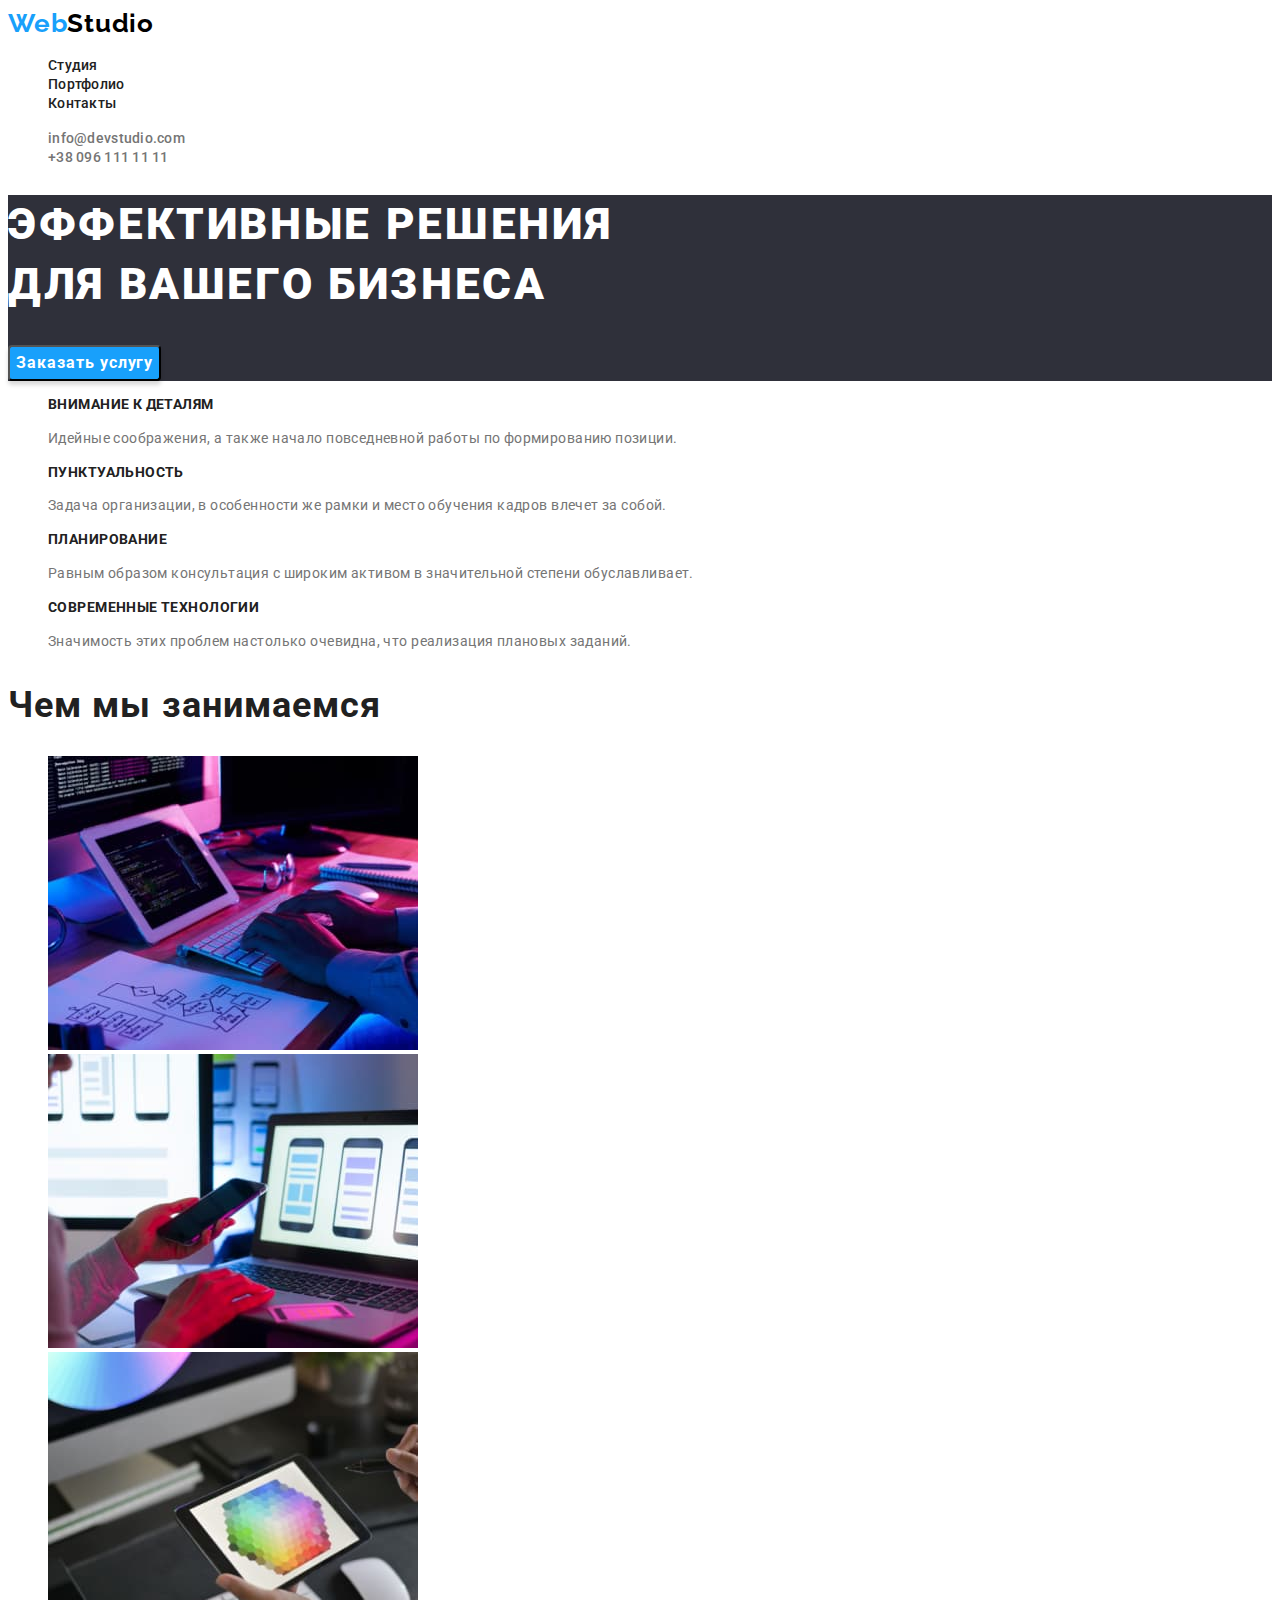
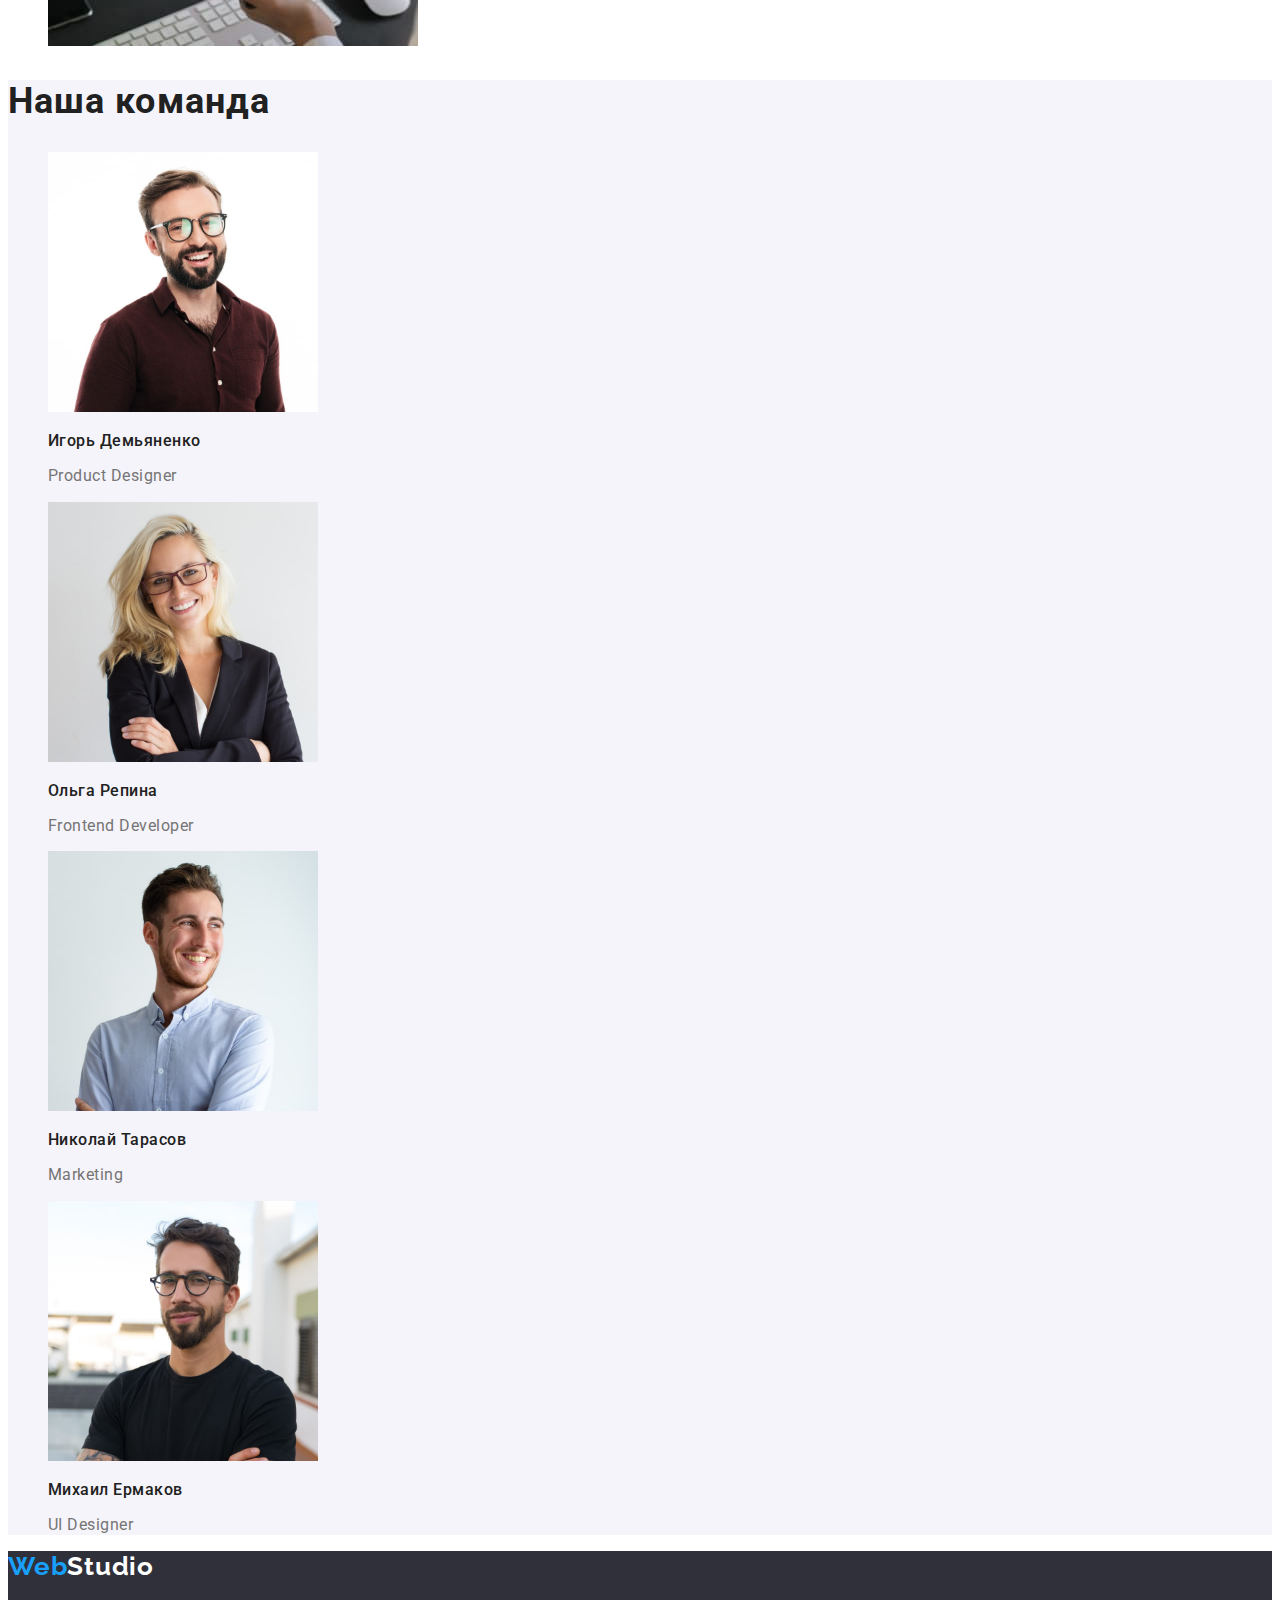
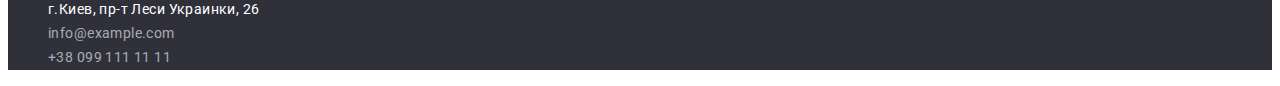
==== index.html @ 174af4e3 "Initial commit" ====
<!DOCTYPE html>
<html lang="ru">

<head>
  <meta charset="UTF-8">
  <meta http-equiv="X-UA-Compatible" content="IE=edge">
  <meta name="viewport" content="width=device-width, initial-scale=1.0">
  <title>WebStudio</title>
  <link href="https://fonts.googleapis.com/css2?family=Raleway:wght@700&family=Roboto:wght@400;500;700;900&display=swap" rel="stylesheet"> 
  <link rel="stylesheet" href="./css/styles.css">
</head>

<body>
                                <!--секция шапка-->
<header class="site-header">
  <a href="./index.html" class="site-logo"><span class="logo">Web</span>Studio</a>
  
  <nav class="site-nav">
  <ul class="site-lst list">
  <li class="site-item"><a href="./index.html" class="site-link link">Студия</a></li>
  <li class="site-item"><a href="./portfolio.html" class="site-link link">Портфолио</a></li>
  <li class="site-item"><a href="./contacts.html" class="site-link link">Контакты</a></li>
  </ul>
  </nav>

  <ul class="contact list">
  <li><a href="mailto:info@devstudio.com" class="contact-link link">info@devstudio.com</a></li>
  <li><a href="tel:+380961111111" class="contact-link link">+38 096 111 11 11</a></li>
  </ul>
</header>
                             <!--секция уникальный контент-->
  <main>
                                    <!--секция герой-->
<section class="hero">
  <h1 class="hero-title">ЭФФЕКТИВНЫЕ РЕШЕНИЯ<br />ДЛЯ ВАШЕГО БИЗНЕСА</h1>
  <button type="button" class="hero-button">Заказать услугу</button>
</section>
                              <!--секция вид выполняемых работ-->
<section class="advantages">
  <h2 class="visually-hidden">Преимущества</h2>
  <ul class="advant-list list">

  <li class="advant-descr">
  <h3 class="advant-title">ВНИМАНИЕ К ДЕТАЛЯМ</h3>
  <p class="describes">Идейные соображения, а также начало повседневной работы по формированию позиции.</p>
  </li>

  <li class="advant-descr">
  <h3 class="advant-title">ПУНКТУАЛЬНОСТЬ</h3>
  <p class="describes">Задача организации, в особенности же рамки и место обучения кадров влечет за собой.</p>
  </li>

  <li class="advant-descr">
  <h3 class="advant-title">ПЛАНИРОВАНИЕ</h3>
  <p class="describes">Равным образом консультация с широким активом в значительной степени обуславливает.</p>
  </li>

  <li class="advant-descr">
  <h3 class="advant-title">СОВРЕМЕННЫЕ ТЕХНОЛОГИИ</h3>
  <p class="describes">Значимость этих проблем настолько очевидна, что реализация плановых заданий.</p>
  </li>
  </ul>
</section>

                                       <!--секция услуги-->
<section class="service">
  <h2 class="serv-title">Чем мы занимаемся</h2>
  <ul class="serv-type list">
  <li class="serv-type">
  <img src="./images/img.jpg" alt="создание архитектури сайта" width="370" height="294" />
  </li>
  
  <li class="serv-type">
  <img src="./images/img01.jpg" alt="разработка макета" width="370" height="294" />
  </li>

  <li class="serv-type">
  <img src="./images/img02.jpg" alt="колористика сайта" width="370" height="294" />
  </li>
  </ul>
</section>
                                       <!--секция команда-->
<section class="team">
  <h2 class="team-title">Наша команда</h2>

  <ul class="team-lst list">
  <li class="team-name">
  <img src="./images/img03.jpg" alt="продукт дизайнер" width="270" height="260" />
  <h3 class="team-lead">Игорь Демьяненко</h3>
  <p lang="en" class="team-text">Product Designer</p>
  </li>

  <li class="team-name">
  <img src="./images/img04.jpg" alt="фронтенд разработчик" width="270" height="260" />
  <h3 class="team-lead">Ольга Репина</h3>
  <p lang="en" class="team-text">Frontend Developer</p>
  </li>

  <li class="team-name">
  <img src="./images/img05.jpg" alt="маркетолог" width="270" height="260" />
  <h3 class="team-lead">Николай Тарасов</h3>
  <p lang="en" class="team-text">Marketing</p>
  </li>

  <li class="team-name">
  <img src="./images/img06.jpg" alt="дизайнер интерфейса" width="270" height="260" />
  <h3 class="team-lead">Михаил Ермаков</h3>
  <p lang="en" class="team-text">UI Designer</p>
  </li>
  </ul>
</section>
</main>
                                       <!--подвал-->
<footer class="contact-footer">
  <a href="./index.html" class="site-logo-foot"><span class="logo">Web</span>Studio</a>        
  
  <address>
  <ul class="contact-address list">
  <li><a href="https://goo.gl/maps/BRQFwG285EErHH2p7" class="contact-address-map link">г.Киев, пр-т Леси Украинки, 26</a></li>
  <li><a href="mailto:info@devstudio.com" class="contact-address-mail link">info@example.com</a></li>
  <li><a href="tel:+380961111111" class="contact-address-tel link">+38 099 111 11 11</a></li>   
  </ul> 
  </address>
</footer>
</body>

</html>
---- css/styles.css ----
:root {
    --primary-text-color: #757575;
    --title-text-color: #212121;
    --accent-color: #18a0fb;
    --accent-second-color: #ffffff;

}

body {
  font-family: 'Roboto', 'Raleway', sans-serif;
  color: #757575;
}

.list {
  list-style: none; 
}

.link {
  text-decoration: none;
}

.visually-hidden {
  position: absolute;
  white-space: nowrap;
  width: 1px;
  height: 1px;
  overflow: hidden;
  border: 0;
  padding: 0;
  clip: rect(0 0 0 0);
  clip-path: inset(50%);
  margin: -1px;
  }

/*----------------------------------------HEADER-------------------------------------------*/

.site-header {
  background-color: #FFFFFF;
}

.site-logo {
  font-family: 'Raleway',sans-serif;
  font-weight: 700;
  font-size: 26px;
  line-height: 1.19;
  letter-spacing: 0.03em;
  color:#000000;
  text-decoration: none;
}

.logo {
  color:var(--accent-color);
}

.site-link {
  font-weight: 500;
  font-size: 14px;
  line-height: 1.14;
  letter-spacing: 0.02em;
  color: var(--title-text-color);
}

.site-link:hover,
.site-link:focus {
  color: var(--accent-color);
}

.contact-link:hover,
.contact-link:focus {
  color: var(--accent-color);
}

.contact-link {
  font-weight: 500;
  font-size: 14px;
  line-height: 1.14;
  letter-spacing: 0.02em;  
  color: var(--primary-text-color);    
}

/*-----------------------------------------HERO---------------------------------------------*/

.hero {
  background-color:#2F303A;
}

.hero-title {
  font-weight: 900;
  font-size: 44px;
  line-height: 1.36;    
  letter-spacing: 0.06em;
  text-transform: uppercase;
  color: var(--accent-second-color);
}

.hero-button {
  font-family: inherit;
  font-weight: 700;
  font-size: 16px;
  line-height: 1.88;
  text-align: center;
  letter-spacing: 0.06em;
  color: var(--accent-second-color);
  background: var(--accent-color);
  box-shadow: 0px 4px 4px rgba(0, 0, 0, 0.15);
  border-radius: 4px;
  cursor: pointer;  
}


.hero-button:hover,
.hero-button:focus {
  background-color: #188CE8;
}

/*-------------------------------------ADVANTAGES------------------------------------------*/

.advant-title {
  font-weight: 700;
  font-size: 14px;
  line-height: 1.14;
  letter-spacing: 0.03em;
  text-transform: uppercase;
  color: var(--title-text-color);
}

.describes {
  font-size: 14px;
  line-height: 1.71;
  letter-spacing: 0.03em;
}

/*--------------------------------------SERVICE------------------------------------------*/

.serv-title {
  font-weight: 700;
  font-size: 36px;
  line-height: 1.17;
  letter-spacing: 0.03em;
  color: var(--title-text-color);    
}

/*------------------------------------------TEAM---------------------------------------*/

.team {
  background-color: #F5F4FA;
}

.team-title {
  font-weight: 700;
  font-size: 36px;
  line-height: 1.17;
  letter-spacing: 0.03em;
  color: var(--title-text-color);
}

.team-lead {
  font-weight: 500;
  font-size: 16px;
  line-height: 1.18;
  letter-spacing: 0.03em;
  color: var(--title-text-color);
}

.team-text {
  font-size: 16px;
  line-height: 1.18;
  letter-spacing: 0.03em;
  color: var(--primary-text-color);
}

/*--------------------------------------CONTACT-FOOTER--------------------------------------*/

.contact-footer {
  background-color:#2F303A;
}

.site-logo-foot {
  font-family: 'Raleway',sans-serif;
  font-weight: 700;
  font-size: 26px;
  line-height: 1.19;
  letter-spacing: 0.03em;
  color: var(--accent-second-color);
  text-decoration: none;
}




.contact-address-map {
  font-style: normal;
  font-size: 14px;
  line-height: 1.71;
  letter-spacing: 0.03em;
  color: #FFFFFF;
}

.contact-address-map:hover,
.contact-address-map:focus,
.contact-address-mail:hover,
.contact-address-mail:focus,
.contact-address-tel:hover,
.contact-address-tel:focus {
  color: var(--accent-second-color);
}


.contact-address-mail,
.contact-address-tel {
  font-style: normal;
  font-size: 14px;
  line-height: 1.71;
  letter-spacing: 0.03em;
  color: rgba(255, 255, 255, 0.6);
}

/*-----------------------PORTFOLIO--------------------------*/


.filter {
  font-family: 'Roboto';
  font-weight: 500;
  font-size: 16px;
  line-height: 1.62;
  text-align: center;
  letter-spacing: 0.03em;
  color: var(--title-text-color);
  text-shadow: 0px 4px 4px rgba(0, 0, 0, 0.25);
  cursor: pointer;
  
}

.filter:hover,
.filter:focus {
color:#ffffff;
background: var(--accent-color);
}

/*-----------------GALLERY-------------*/

.gallery-title {
  font-weight: 700;
  font-size: 18px;
  line-height: 2;
  letter-spacing: 0.06em;
  color: var(--title-text-color);  
}

.gallery-text {
  font-size: 16px;
  line-height: 1.88;
  letter-spacing: 0.03em;
}
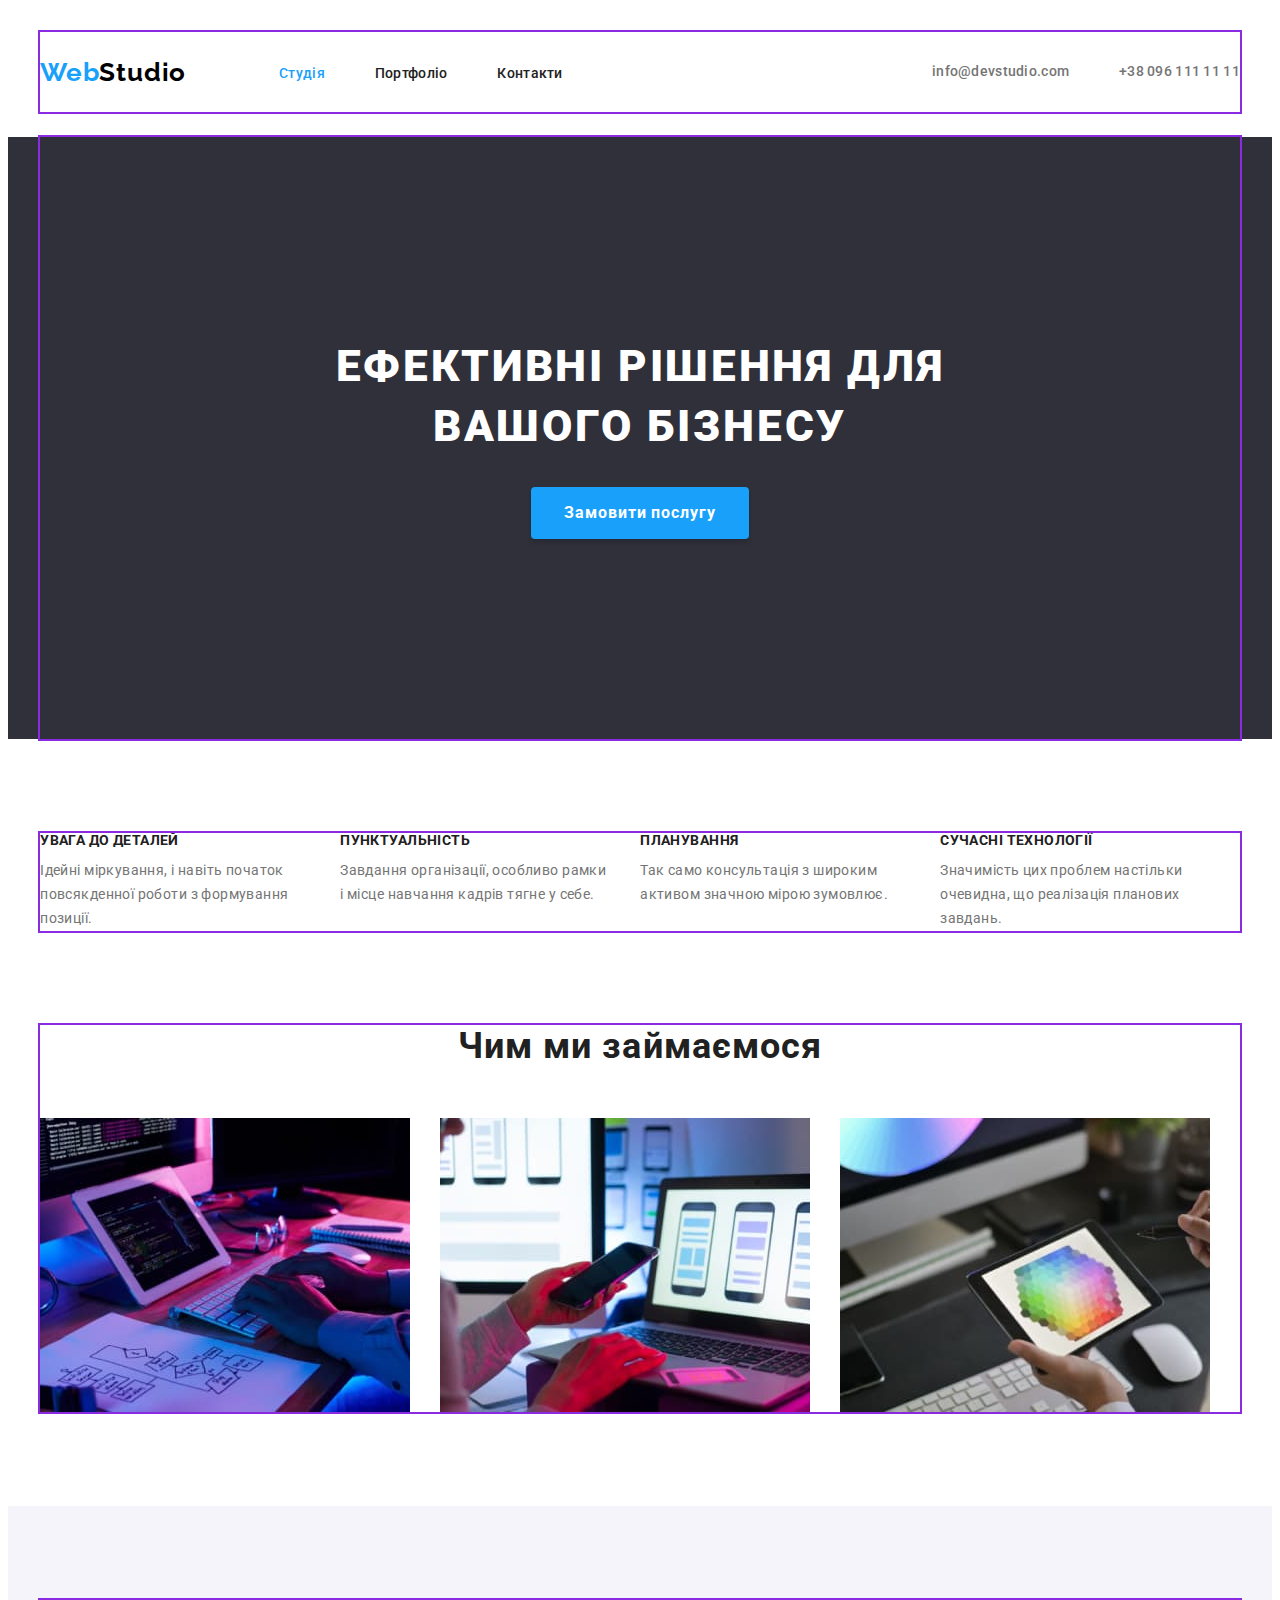
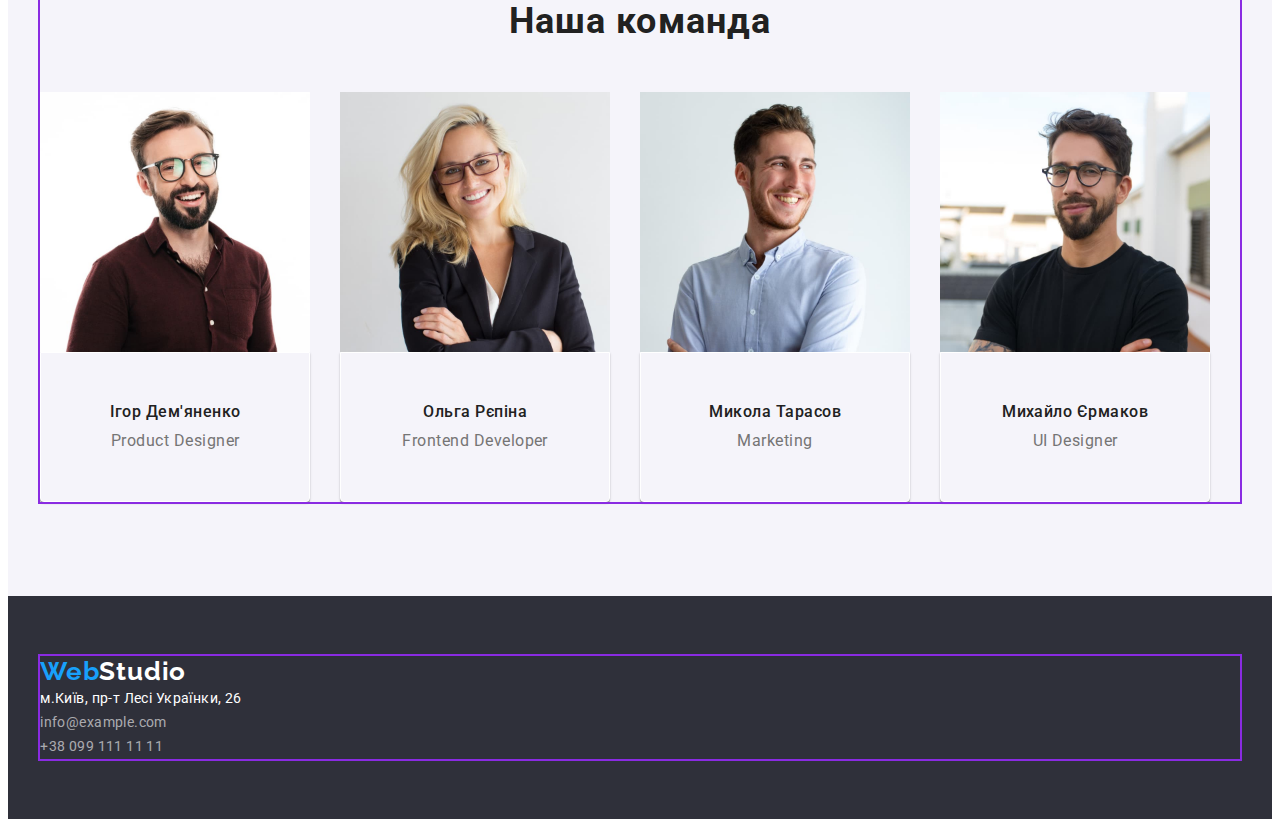
==== commit cf455421: "styles for main page" ====
--- a/index.html
+++ b/index.html
@@ -1,126 +1,160 @@
 <!DOCTYPE html>
-<html lang="ru">
+<html lang="uk">
 
 <head>
   <meta charset="UTF-8">
   <meta http-equiv="X-UA-Compatible" content="IE=edge">
   <meta name="viewport" content="width=device-width, initial-scale=1.0">
   <title>WebStudio</title>
+  <link rel="stylesheet" href="https://cdnjs.cloudflare.com/ajax/libs/modern-normalize/1.1.0/modern-normalize.min.css"
+    integrity="sha512-wpPYUAdjBVSE4KJnH1VR1HeZfpl1ub8YT/NKx4PuQ5NmX2tKuGu6U/JRp5y+Y8XG2tV+wKQpNHVUX03MfMFn9Q=="
+    crossorigin="anonymous" referrerpolicy="no-referrer" />
   <link href="https://fonts.googleapis.com/css2?family=Raleway:wght@700&family=Roboto:wght@400;500;700;900&display=swap" rel="stylesheet"> 
   <link rel="stylesheet" href="./css/styles.css">
 </head>
 
 <body>
-                                <!--секция шапка-->
+                                <!--секція шапка-->
 <header class="site-header">
+  <div class="container">
   <a href="./index.html" class="site-logo"><span class="logo">Web</span>Studio</a>
   
+
   <nav class="site-nav">
   <ul class="site-lst list">
-  <li class="site-item"><a href="./index.html" class="site-link link">Студия</a></li>
-  <li class="site-item"><a href="./portfolio.html" class="site-link link">Портфолио</a></li>
-  <li class="site-item"><a href="./contacts.html" class="site-link link">Контакты</a></li>
+  <li class="site-item"><a href="./index.html" class="site-link link current">Студія</a></li>
+  <li class="site-item"><a href="./portfolio.html" class="site-link link">Портфоліо</a></li>
+  <li class="site-item"><a href="./contacts.html" class="site-link link">Контакти</a></li>
   </ul>
   </nav>
 
+  <div class="contact-header">
   <ul class="contact list">
-  <li><a href="mailto:info@devstudio.com" class="contact-link link">info@devstudio.com</a></li>
-  <li><a href="tel:+380961111111" class="contact-link link">+38 096 111 11 11</a></li>
+  <li class="contact-item"><a href="mailto:info@devstudio.com" class="contact-link link">info@devstudio.com</a></li>
+  <li class="contact-item"><a href="tel:+380961111111" class="contact-link-tel link">+38 096 111 11 11</a></li>
   </ul>
+  </div>
+  </div>
+ 
 </header>
-                             <!--секция уникальный контент-->
+                             <!--секція унікальний контент-->
   <main>
-                                    <!--секция герой-->
+                                    <!--секція герой-->
 <section class="hero">
-  <h1 class="hero-title">ЭФФЕКТИВНЫЕ РЕШЕНИЯ<br />ДЛЯ ВАШЕГО БИЗНЕСА</h1>
-  <button type="button" class="hero-button">Заказать услугу</button>
+  <div class="container">
+  
+    <div class="hero-content">
+  <h1 class="hero-title">ЕФЕКТИВНІ РІШЕННЯ ДЛЯ ВАШОГО БІЗНЕСУ</h1>
+  <button type="button" class="hero-button">Замовити послугу</button>
+    </div>
+  
+</div>
 </section>
-                              <!--секция вид выполняемых работ-->
-<section class="advantages">
-  <h2 class="visually-hidden">Преимущества</h2>
+                              <!--секція вид робіт-->
+<section class="advantages section">
+  <div class="container">
+  <h2 class="visually-hidden">Переваги</h2>
   <ul class="advant-list list">
 
   <li class="advant-descr">
-  <h3 class="advant-title">ВНИМАНИЕ К ДЕТАЛЯМ</h3>
-  <p class="describes">Идейные соображения, а также начало повседневной работы по формированию позиции.</p>
+  <h3 class="advant-title">УВАГА ДО ДЕТАЛЕЙ</h3>
+  <p class="describes">Ідейні міркування, і навіть початок повсякденної роботи з формування позиції.</p>
   </li>
 
   <li class="advant-descr">
-  <h3 class="advant-title">ПУНКТУАЛЬНОСТЬ</h3>
-  <p class="describes">Задача организации, в особенности же рамки и место обучения кадров влечет за собой.</p>
+  <h3 class="advant-title">ПУНКТУАЛЬНІСТЬ</h3>
+  <p class="describes">Завдання організації, особливо рамки і місце навчання кадрів тягне у себе.</p>
   </li>
 
   <li class="advant-descr">
-  <h3 class="advant-title">ПЛАНИРОВАНИЕ</h3>
-  <p class="describes">Равным образом консультация с широким активом в значительной степени обуславливает.</p>
+  <h3 class="advant-title">ПЛАНУВАННЯ</h3>
+  <p class="describes">Так само консультація з широким активом значною мірою зумовлює.</p>
   </li>
 
   <li class="advant-descr">
-  <h3 class="advant-title">СОВРЕМЕННЫЕ ТЕХНОЛОГИИ</h3>
-  <p class="describes">Значимость этих проблем настолько очевидна, что реализация плановых заданий.</p>
+  <h3 class="advant-title">СУЧАСНІ ТЕХНОЛОГІЇ</h3>
+  <p class="describes">Значимість цих проблем настільки очевидна, що реалізація планових завдань.</p>
   </li>
   </ul>
+  </div>
 </section>
 
-                                       <!--секция услуги-->
+                                       <!--секція послуги-->
 <section class="service">
-  <h2 class="serv-title">Чем мы занимаемся</h2>
+  <div class="container">
+  <h2 class="serv-title">Чим ми займаємося</h2>
   <ul class="serv-type list">
-  <li class="serv-type">
-  <img src="./images/img.jpg" alt="создание архитектури сайта" width="370" height="294" />
+  <li class="serv-element">
+  <img src="./images/img.jpg" alt="створення архітектури сайта" width="370" height="294" />
   </li>
   
-  <li class="serv-type">
-  <img src="./images/img01.jpg" alt="разработка макета" width="370" height="294" />
+  <li class="serv-element">
+  <img src="./images/img01.jpg" alt="розробка макета" width="370" height="294" />
   </li>
 
-  <li class="serv-type">
+  <li class="serv-element">
   <img src="./images/img02.jpg" alt="колористика сайта" width="370" height="294" />
   </li>
   </ul>
+  </div>
 </section>
-                                       <!--секция команда-->
-<section class="team">
+                                       <!--секція команда-->
+  <section class="team section">
+  <div class="container">
   <h2 class="team-title">Наша команда</h2>
 
   <ul class="team-lst list">
+
   <li class="team-name">
   <img src="./images/img03.jpg" alt="продукт дизайнер" width="270" height="260" />
-  <h3 class="team-lead">Игорь Демьяненко</h3>
+  <div class="team-wrap">
+  <h3 class="team-lead">Ігор Дем'яненко</h3>
   <p lang="en" class="team-text">Product Designer</p>
+  </div>
   </li>
 
   <li class="team-name">
-  <img src="./images/img04.jpg" alt="фронтенд разработчик" width="270" height="260" />
-  <h3 class="team-lead">Ольга Репина</h3>
+  <img src="./images/img04.jpg" alt="фронтенд розробник" width="270" height="260" />
+  <div class="team-wrap">
+  <h3 class="team-lead">Ольга Рєпіна</h3>
   <p lang="en" class="team-text">Frontend Developer</p>
+  </div>
   </li>
 
   <li class="team-name">
   <img src="./images/img05.jpg" alt="маркетолог" width="270" height="260" />
-  <h3 class="team-lead">Николай Тарасов</h3>
+  <div class="team-wrap">
+  <h3 class="team-lead">Микола Тарасов</h3>
   <p lang="en" class="team-text">Marketing</p>
+  </div>
   </li>
 
   <li class="team-name">
-  <img src="./images/img06.jpg" alt="дизайнер интерфейса" width="270" height="260" />
-  <h3 class="team-lead">Михаил Ермаков</h3>
+  <img src="./images/img06.jpg" alt="дизайнер інтерфейса" width="270" height="260" />
+  <div class="team-wrap">
+  <h3 class="team-lead">Михайло Єрмаков</h3>
   <p lang="en" class="team-text">UI Designer</p>
+  </div>
   </li>
+
   </ul>
+
+  </div>
 </section>
 </main>
-                                       <!--подвал-->
+                                       <!--підвал-->
 <footer class="contact-footer">
+  <div class="container">
   <a href="./index.html" class="site-logo-foot"><span class="logo">Web</span>Studio</a>        
   
-  <address>
+  
   <ul class="contact-address list">
-  <li><a href="https://goo.gl/maps/BRQFwG285EErHH2p7" class="contact-address-map link">г.Киев, пр-т Леси Украинки, 26</a></li>
+  <li><a href="https://goo.gl/maps/BRQFwG285EErHH2p7" class="contact-address-map link">м.Київ, пр-т Лесі Українки, 26</a></li>
   <li><a href="mailto:info@devstudio.com" class="contact-address-mail link">info@example.com</a></li>
   <li><a href="tel:+380961111111" class="contact-address-tel link">+38 099 111 11 11</a></li>   
   </ul> 
   </address>
+  </div>
 </footer>
 </body>
 
--- a/css/styles.css
+++ b/css/styles.css
@@ -6,17 +6,65 @@
 
 }
 
+p,
+h1,
+h2,
+h3,
+h4,
+h5,
+h6 {
+  margin: 0;
+}
+
+ul {
+  margin: 0;
+  padding: 0;
+}
+
+button {
+  cursor: pointer;
+}
+
+address {
+  font-style: normal;
+}
+
+img {
+  display: block;
+  max-width: 100%;
+  height: auto;
+}
+
+html {
+  box-sizing: border-box;
+}
+
+*,*::after,*::before {
+  box-sizing: inherit;
+}
+
+
+
 body {
   font-family: 'Roboto', 'Raleway', sans-serif;
   color: #757575;
 }
 
 .list {
+  padding: 0;
+  margin: 0;
   list-style: none; 
 }
 
 .link {
   text-decoration: none;
+}
+
+.container {
+  width: 1200px;
+  padding: 0.15px;
+  margin: auto;
+  outline: 2px solid blueviolet;
 }
 
 .visually-hidden {
@@ -32,10 +80,18 @@
   margin: -1px;
   }
 
+  .section {
+    padding-top: 94px;
+    padding-bottom: 94px;
+  }
+
 /*----------------------------------------HEADER-------------------------------------------*/
+
 
 .site-header {
   background-color: #FFFFFF;
+  padding-top: 24px;
+  padding-bottom: 25px;
 }
 
 .site-logo {
@@ -51,6 +107,39 @@
 .logo {
   color:var(--accent-color);
 }
+
+.site-logo {
+  margin-right: 93px;
+}
+
+
+.site-header .container,
+.site-nav,
+.site-lst,
+.contact-header,
+.contact,
+.contact-item {
+  display: flex;
+  align-items: center;
+}
+
+/*
+.site-lst .site-item, 
+.contact .contact-item  {
+ outline: 1px solid black;}
+
+
+.site-nav .site-lst .site-item,
+.contact .contact-item {
+  background-color: rgb(203, 210, 157);
+}
+*/
+
+
+.site-item:not(:last-child) {
+  margin-right: 50px;
+}
+
 
 .site-link {
   font-weight: 500;
@@ -58,6 +147,8 @@
   line-height: 1.14;
   letter-spacing: 0.02em;
   color: var(--title-text-color);
+  padding-top: 32px;
+  padding-bottom: 32px;
 }
 
 .site-link:hover,
@@ -66,22 +157,45 @@
 }
 
 .contact-link:hover,
-.contact-link:focus {
+.contact-link:focus,
+.contact-link-tel:hover,
+.contact-link-tel:focus  {
   color: var(--accent-color);
 }
 
-.contact-link {
+.site-lst .site-link.current {
+  color: var(--accent-color)
+}
+
+
+.contact-header {
+  margin-left: auto;
+}
+
+.contact-item:not(:last-child) {
+  margin-right: 50px;
+}
+
+.contact-link,
+.contact-link-tel {
   font-weight: 500;
   font-size: 14px;
   line-height: 1.14;
   letter-spacing: 0.02em;  
-  color: var(--primary-text-color);    
-}
+  color: var(--primary-text-color); 
+  padding-top: 32px;
+  padding-bottom: 32px;
+}
+
+
+
+
 
 /*-----------------------------------------HERO---------------------------------------------*/
 
 .hero {
   background-color:#2F303A;
+  text-align: center;
 }
 
 .hero-title {
@@ -89,24 +203,35 @@
   font-size: 44px;
   line-height: 1.36;    
   letter-spacing: 0.06em;
+  max-width: 696px;
   text-transform: uppercase;
   color: var(--accent-second-color);
+  margin-bottom: 30px;
+}
+
+.hero-content {
+  padding: 200px 280px;
 }
 
 .hero-button {
+  display: inline-block;
+  margin: 0 auto;
   font-family: inherit;
-  font-weight: 700;
-  font-size: 16px;
-  line-height: 1.88;
-  text-align: center;
-  letter-spacing: 0.06em;
+  border: 1px solid transparent;
+  border-radius: 4px;
+  padding: 10px 32px;
+  min-width: 216px;
+  
   color: var(--accent-second-color);
   background: var(--accent-color);
   box-shadow: 0px 4px 4px rgba(0, 0, 0, 0.15);
-  border-radius: 4px;
-  cursor: pointer;  
-}
-
+
+  font-weight: 700;
+  font-size: 16px;
+  line-height: 1.88;
+  text-align: center;
+  letter-spacing: 0.06em;
+}
 
 .hero-button:hover,
 .hero-button:focus {
@@ -115,7 +240,56 @@
 
 /*-------------------------------------ADVANTAGES------------------------------------------*/
 
+.advant-list {
+  display: flex;
+  flex-wrap: wrap; 
+}
+
+/*.advant-title,
+.describes*/
+
+.advant-descr {
+width: 270px;
+margin-right: 30px;
+/*background-color: aliceblue;*/
+} 
+
+.advant-list > .advant-descr:nth-child(4n) {
+  margin-right: 0;
+}
+
+.advant-list > .advant-descr:nth-child(4n) {
+flex-direction: row-reverse; 
+}
+
+
+/*
+.work-list > .item:nth-child(2n) {
+  flex-direction: row-reverse;
+  background-color: var(--secondary-bg-color);
+}
+
+.feature-list p {
+  margin-top: 0;
+  margin-bottom: 32px;
+}
+
+.work-list > .item:nth-child(2n + 1) > .content {
+  margin-left: 84px;
+}
+
+.work-list > .item:nth-child(2n) > .content {
+  margin-right: 84px;
+}
+*/
+
+.advantages{
+  padding-top: 94px;
+  padding-bottom: 94px;
+}
+
 .advant-title {
+  margin-bottom: 10px;
   font-weight: 700;
   font-size: 14px;
   line-height: 1.14;
@@ -132,12 +306,33 @@
 
 /*--------------------------------------SERVICE------------------------------------------*/
 
+.service {
+  padding-top: 0;
+  padding-bottom: 94px;
+}
+
 .serv-title {
   font-weight: 700;
   font-size: 36px;
   line-height: 1.17;
   letter-spacing: 0.03em;
-  color: var(--title-text-color);    
+  text-align: center;
+  color: var(--title-text-color);
+  margin-bottom: 50px;
+  align-items: center;    
+}
+
+
+.serv-type {
+display: flex;
+}
+
+.serv-element {
+  margin-right: 30px;
+}
+
+.serv-type > .serv-element:nth-child(3n) {
+  margin-right: 0;
 }
 
 /*------------------------------------------TEAM---------------------------------------*/
@@ -146,19 +341,55 @@
   background-color: #F5F4FA;
 }
 
+ .team-wrap {
+  min-width: 270px;
+  height: auto;
+  border: 1px solid #FFFFFF;
+  padding: 20px 24px;
+  background-color: #F5F4FA;
+  box-shadow: 0px 1px 3px rgba(0, 0, 0, 0.12), 0px 1px 1px rgba(0, 0, 0, 0.14), 0px 2px 1px rgba(0, 0, 0, 0.2);
+  border-radius: 0px 0px 4px 4px;
+  margin-right: 30px;
+}
+
+/*
+  display: block;
+  margin: 0 auto;
+  font-family: inherit;
+  border: 1px solid transparent;
+  border-radius: 4px;
+  padding: 10px 32px;
+  min-width: 216px;
+  
+  color: var(--accent-second-color);
+  background: var(--accent-color);
+  box-shadow: 0px 4px 4px rgba(0, 0, 0, 0.15);
+
+  font-weight: 700;
+  font-size: 16px;
+  line-height: 1.88;
+  letter-spacing: 0.06em;
+  text-align: center;
+  */
+
 .team-title {
+  margin-bottom: 50px;
   font-weight: 700;
   font-size: 36px;
   line-height: 1.17;
   letter-spacing: 0.03em;
   color: var(--title-text-color);
+  text-align: center;
 }
 
 .team-lead {
+  margin-top: 30px;
+  margin-bottom: 10px;
   font-weight: 500;
   font-size: 16px;
   line-height: 1.18;
   letter-spacing: 0.03em;
+  text-align: center;
   color: var(--title-text-color);
 }
 
@@ -166,16 +397,29 @@
   font-size: 16px;
   line-height: 1.18;
   letter-spacing: 0.03em;
+  text-align: center;
   color: var(--primary-text-color);
+  margin-bottom: 30px;
+}
+
+.team-lst {
+  display: flex;
+}
+
+.team-lst > .team-wrap:nth-child(4n) {
+  margin-right: 0;
 }
 
 /*--------------------------------------CONTACT-FOOTER--------------------------------------*/
 
 .contact-footer {
   background-color:#2F303A;
+  padding-top: 60px;
+  padding-bottom: 60px;
 }
 
 .site-logo-foot {
+  margin-bottom: 20px;
   font-family: 'Raleway',sans-serif;
   font-weight: 700;
   font-size: 26px;
@@ -185,11 +429,8 @@
   text-decoration: none;
 }
 
-
-
-
 .contact-address-map {
-  font-style: normal;
+  margin-bottom: 9px;
   font-size: 14px;
   line-height: 1.71;
   letter-spacing: 0.03em;
@@ -205,10 +446,9 @@
   color: var(--accent-second-color);
 }
 
-
 .contact-address-mail,
 .contact-address-tel {
-  font-style: normal;
+  margin-bottom: 9px;
   font-size: 14px;
   line-height: 1.71;
   letter-spacing: 0.03em;
@@ -217,9 +457,16 @@
 
 /*-----------------------PORTFOLIO--------------------------*/
 
-
 .filter {
+  display: inline-block;
+  margin-bottom: 50px;
   font-family: 'Roboto';
+  border: 4px solid transparent;
+  border-radius: 4px;
+  padding: 6px 22px;
+  min-width: auto;
+
+  
   font-weight: 500;
   font-size: 16px;
   line-height: 1.62;
@@ -227,8 +474,7 @@
   letter-spacing: 0.03em;
   color: var(--title-text-color);
   text-shadow: 0px 4px 4px rgba(0, 0, 0, 0.25);
-  cursor: pointer;
-  
+    
 }
 
 .filter:hover,
@@ -239,7 +485,17 @@
 
 /*-----------------GALLERY-------------*/
 
+.gallery-wrap {
+  width: 370px;
+  height: 110px;
+  border: 1px solid #EEEEEE;
+  padding: 20px 24px;
+  
+}
+
 .gallery-title {
+
+  margin-bottom: 4px;
   font-weight: 700;
   font-size: 18px;
   line-height: 2;
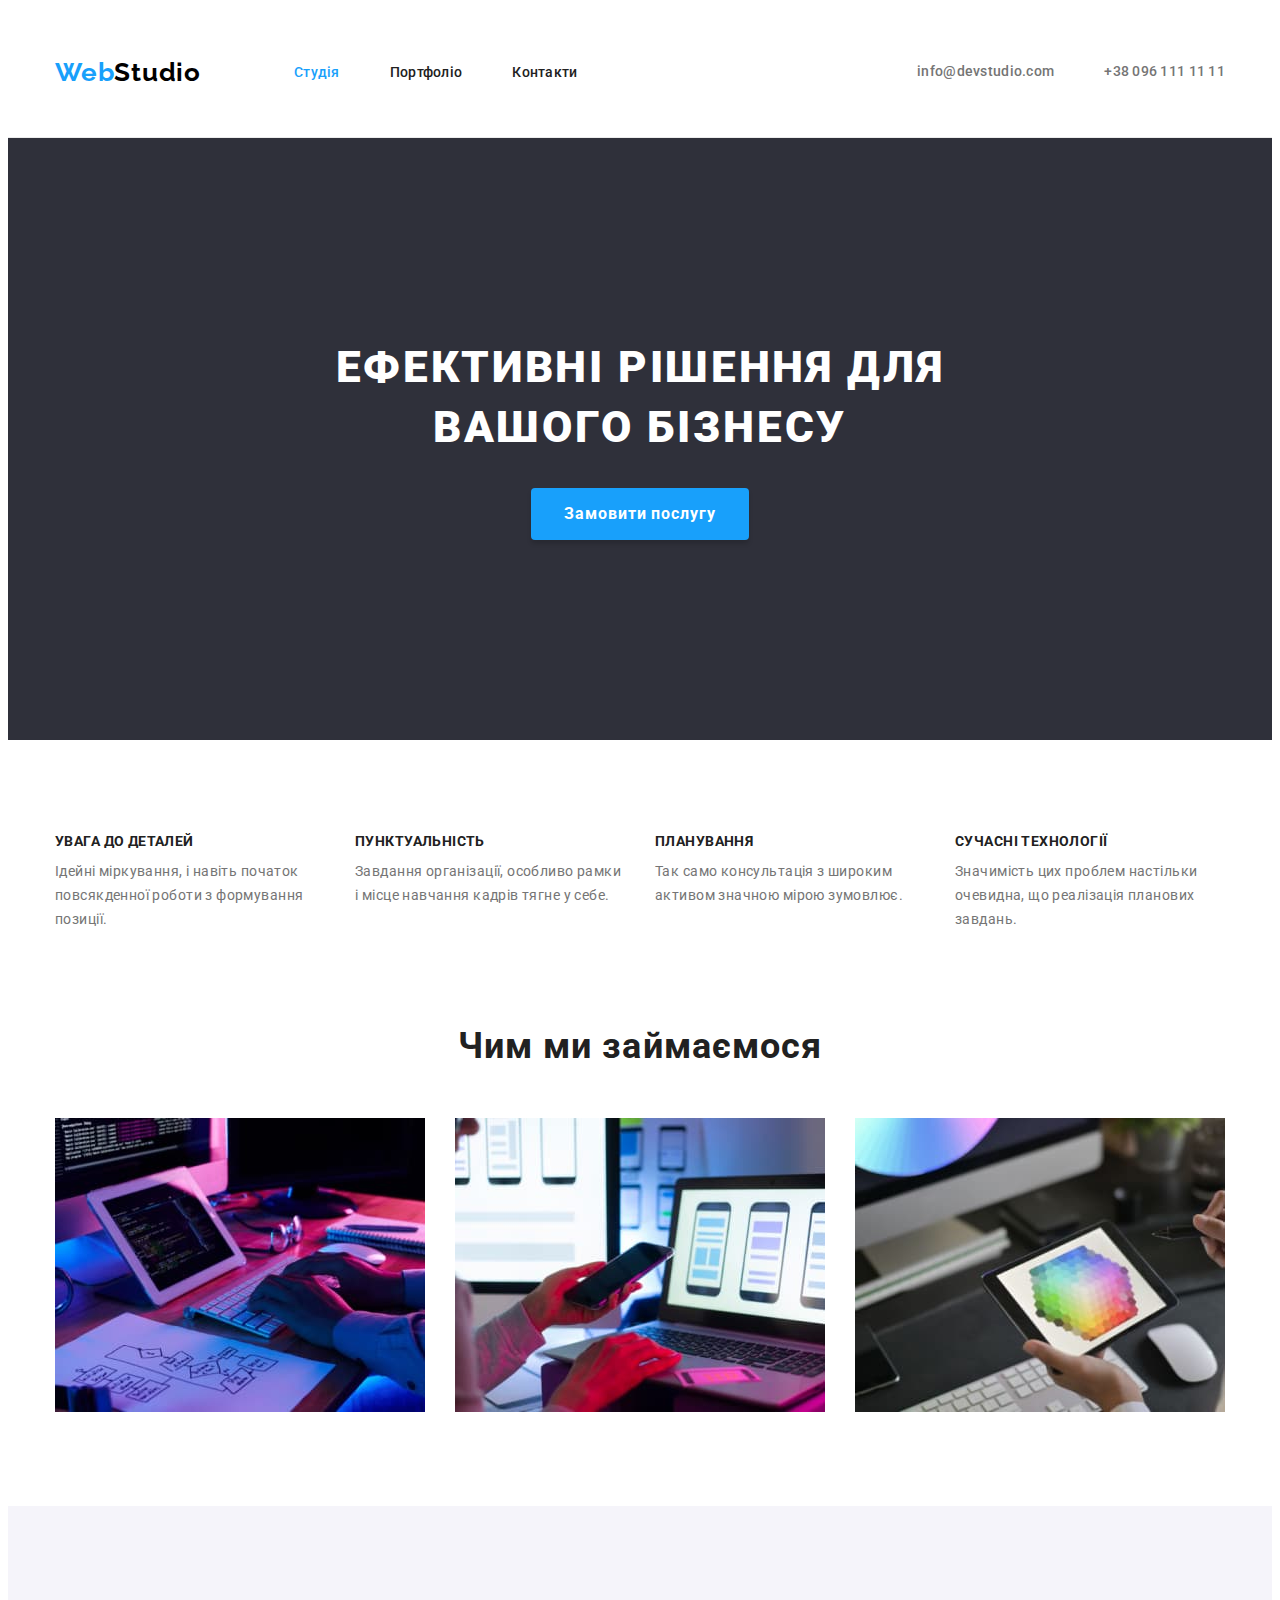
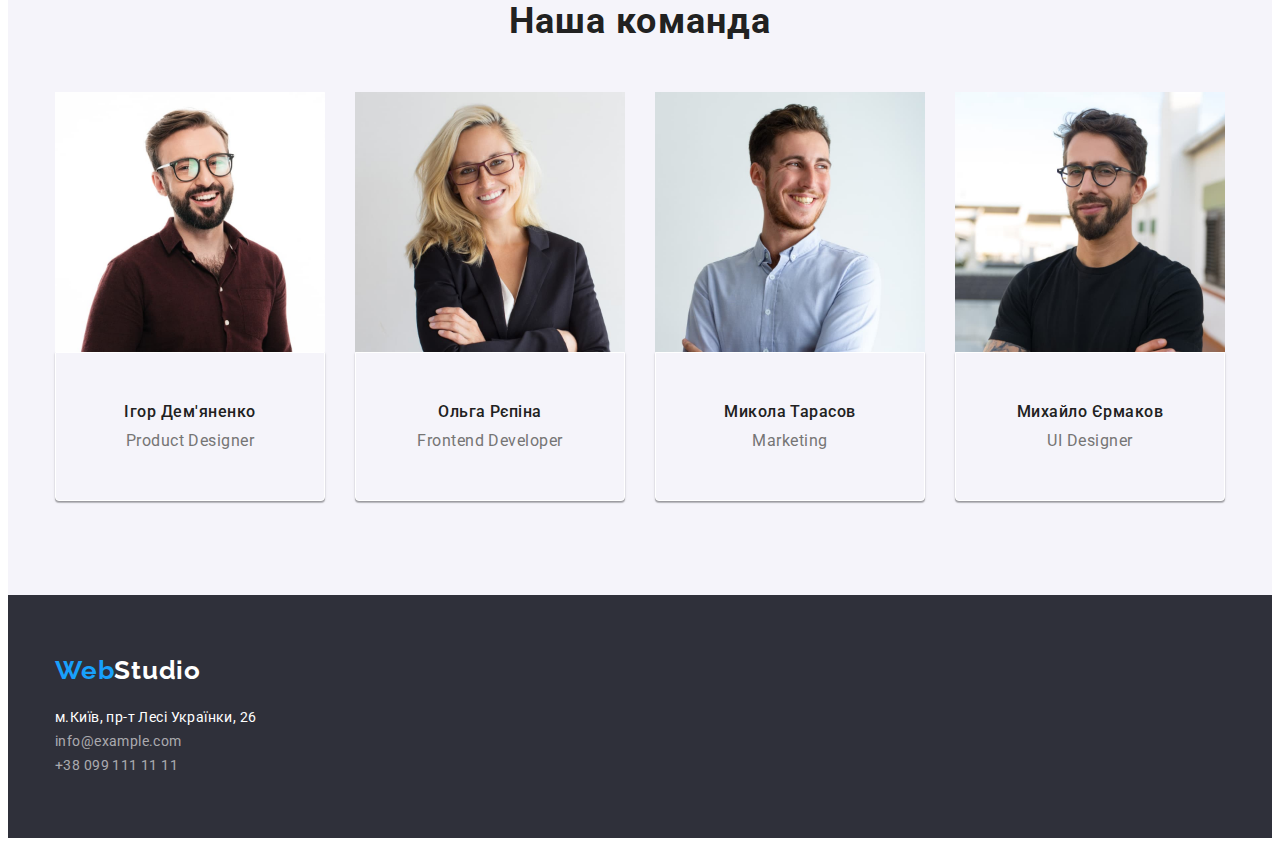
==== commit de54264f: "Update index.html" ====
--- a/index.html
+++ b/index.html
@@ -147,7 +147,7 @@
   <div class="container">
   <a href="./index.html" class="site-logo-foot"><span class="logo">Web</span>Studio</a>        
   
-  
+  <address>
   <ul class="contact-address list">
   <li><a href="https://goo.gl/maps/BRQFwG285EErHH2p7" class="contact-address-map link">м.Київ, пр-т Лесі Українки, 26</a></li>
   <li><a href="mailto:info@devstudio.com" class="contact-address-mail link">info@example.com</a></li>
--- a/css/styles.css
+++ b/css/styles.css
@@ -3,6 +3,8 @@
     --title-text-color: #212121;
     --accent-color: #18a0fb;
     --accent-second-color: #ffffff;
+    --portfolio-background-color: #F5F5F5;
+    --gallery-gap: 30px;
 
 }
 
@@ -62,9 +64,10 @@
 
 .container {
   width: 1200px;
-  padding: 0.15px;
+  padding-left: 15px;
+  padding-right: 15px;
   margin: auto;
-  outline: 2px solid blueviolet;
+  /*outline: 2px solid blueviolet;*/
 }
 
 .visually-hidden {
@@ -92,6 +95,9 @@
   background-color: #FFFFFF;
   padding-top: 24px;
   padding-bottom: 25px;
+  align-items: center;
+  justify-content: space-between;
+  border-bottom: 1px solid #ECECEC;;
 }
 
 .site-logo {
@@ -215,7 +221,6 @@
 
 .hero-button {
   display: inline-block;
-  margin: 0 auto;
   font-family: inherit;
   border: 1px solid transparent;
   border-radius: 4px;
@@ -242,50 +247,17 @@
 
 .advant-list {
   display: flex;
-  flex-wrap: wrap; 
-}
-
-/*.advant-title,
-.describes*/
+  flex-wrap: wrap;
+  column-gap: 30px; 
+}
 
 .advant-descr {
-width: 270px;
-margin-right: 30px;
+max-width: 270px;
 /*background-color: aliceblue;*/
 } 
 
 .advant-list > .advant-descr:nth-child(4n) {
-  margin-right: 0;
-}
-
-.advant-list > .advant-descr:nth-child(4n) {
 flex-direction: row-reverse; 
-}
-
-
-/*
-.work-list > .item:nth-child(2n) {
-  flex-direction: row-reverse;
-  background-color: var(--secondary-bg-color);
-}
-
-.feature-list p {
-  margin-top: 0;
-  margin-bottom: 32px;
-}
-
-.work-list > .item:nth-child(2n + 1) > .content {
-  margin-left: 84px;
-}
-
-.work-list > .item:nth-child(2n) > .content {
-  margin-right: 84px;
-}
-*/
-
-.advantages{
-  padding-top: 94px;
-  padding-bottom: 94px;
 }
 
 .advant-title {
@@ -322,17 +294,9 @@
   align-items: center;    
 }
 
-
 .serv-type {
 display: flex;
-}
-
-.serv-element {
-  margin-right: 30px;
-}
-
-.serv-type > .serv-element:nth-child(3n) {
-  margin-right: 0;
+column-gap: 30px;
 }
 
 /*------------------------------------------TEAM---------------------------------------*/
@@ -340,6 +304,12 @@
 .team {
   background-color: #F5F4FA;
 }
+
+.team-lst {
+  display: flex;
+  column-gap: 30px;
+}
+
 
  .team-wrap {
   min-width: 270px;
@@ -348,8 +318,7 @@
   padding: 20px 24px;
   background-color: #F5F4FA;
   box-shadow: 0px 1px 3px rgba(0, 0, 0, 0.12), 0px 1px 1px rgba(0, 0, 0, 0.14), 0px 2px 1px rgba(0, 0, 0, 0.2);
-  border-radius: 0px 0px 4px 4px;
-  margin-right: 30px;
+  border-radius: 0px 0px 4px 4px; 
 }
 
 /*
@@ -373,6 +342,7 @@
   */
 
 .team-title {
+  display: block;
   margin-bottom: 50px;
   font-weight: 700;
   font-size: 36px;
@@ -381,6 +351,7 @@
   color: var(--title-text-color);
   text-align: center;
 }
+
 
 .team-lead {
   margin-top: 30px;
@@ -402,14 +373,6 @@
   margin-bottom: 30px;
 }
 
-.team-lst {
-  display: flex;
-}
-
-.team-lst > .team-wrap:nth-child(4n) {
-  margin-right: 0;
-}
-
 /*--------------------------------------CONTACT-FOOTER--------------------------------------*/
 
 .contact-footer {
@@ -419,6 +382,7 @@
 }
 
 .site-logo-foot {
+  display: block;
   margin-bottom: 20px;
   font-family: 'Raleway',sans-serif;
   font-weight: 700;
@@ -453,6 +417,10 @@
   line-height: 1.71;
   letter-spacing: 0.03em;
   color: rgba(255, 255, 255, 0.6);
+}
+
+.contact-address-tel:last-child {
+  margin-bottom: 0;
 }
 
 /*-----------------------PORTFOLIO--------------------------*/
@@ -477,10 +445,23 @@
     
 }
 
+.btn {
+  display: flex;
+  
+ 
+}
+
+.filter-btn {
+  display: flex;
+  column-gap: 8px;
+  justify-content: center;
+  
+}
+
 .filter:hover,
 .filter:focus {
 color:#ffffff;
-background: var(--accent-color);
+background: var(--portfolio-background-color);
 }
 
 /*-----------------GALLERY-------------*/
@@ -490,8 +471,27 @@
   height: 110px;
   border: 1px solid #EEEEEE;
   padding: 20px 24px;
-  
-}
+}
+
+/*
+.card-thumb {  
+  outline: 1px solid tomato;  
+}*/
+
+.gallery {
+  display: flex;
+  flex-wrap: wrap;
+  
+  margin-left: calc(-1 * var(--gallery-gap));
+  margin-bottom: calc(-1 * var(--gallery-gap));
+  
+}
+
+/*
+.gallery-proj * {
+ outline: 1px solid tomato;  
+}*/
+
 
 .gallery-title {
 
@@ -507,5 +507,16 @@
   font-size: 16px;
   line-height: 1.88;
   letter-spacing: 0.03em;
-}    
+}
+
+
+.gallery > .gallery-proj {
+  flex-basis: calc(100% / 3 - 30px);
+
+  margin-left: var(--gallery-gap);
+  margin-bottom: var(--gallery-gap);
+}
+
+
+
     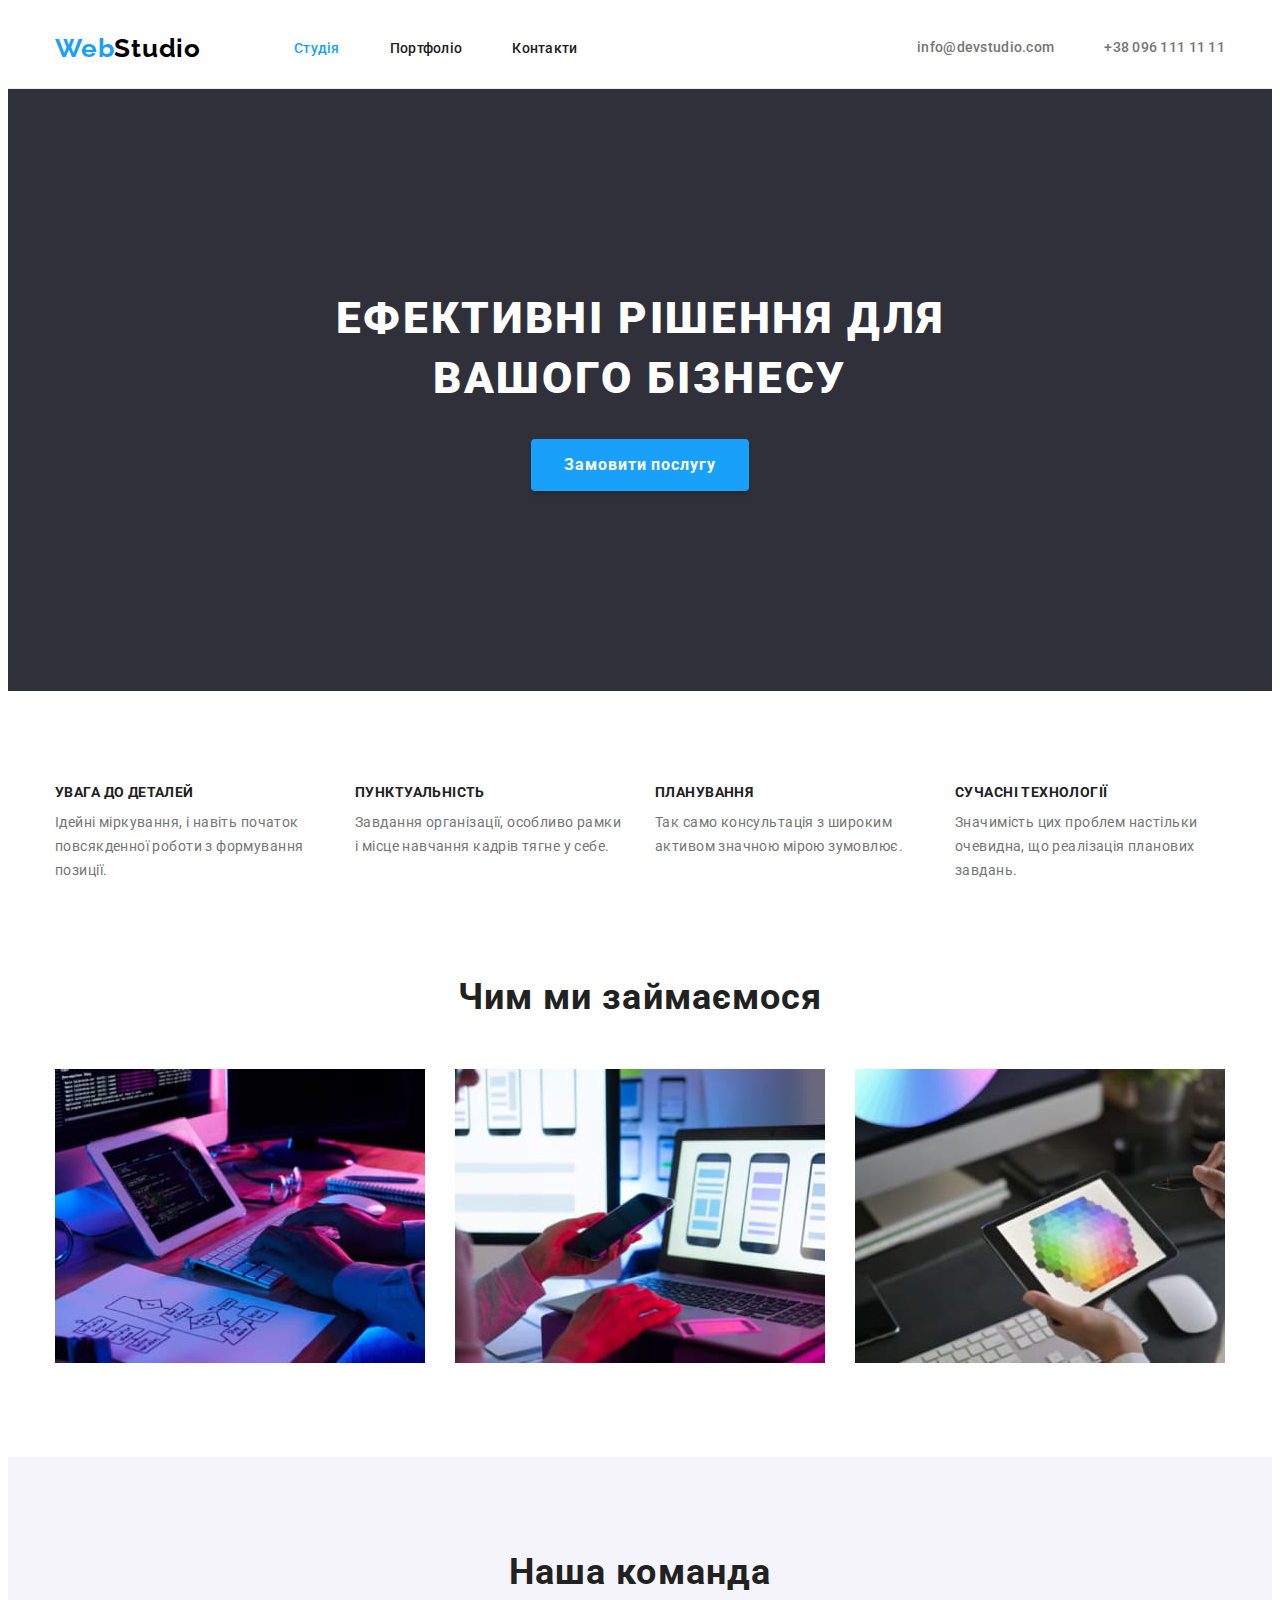
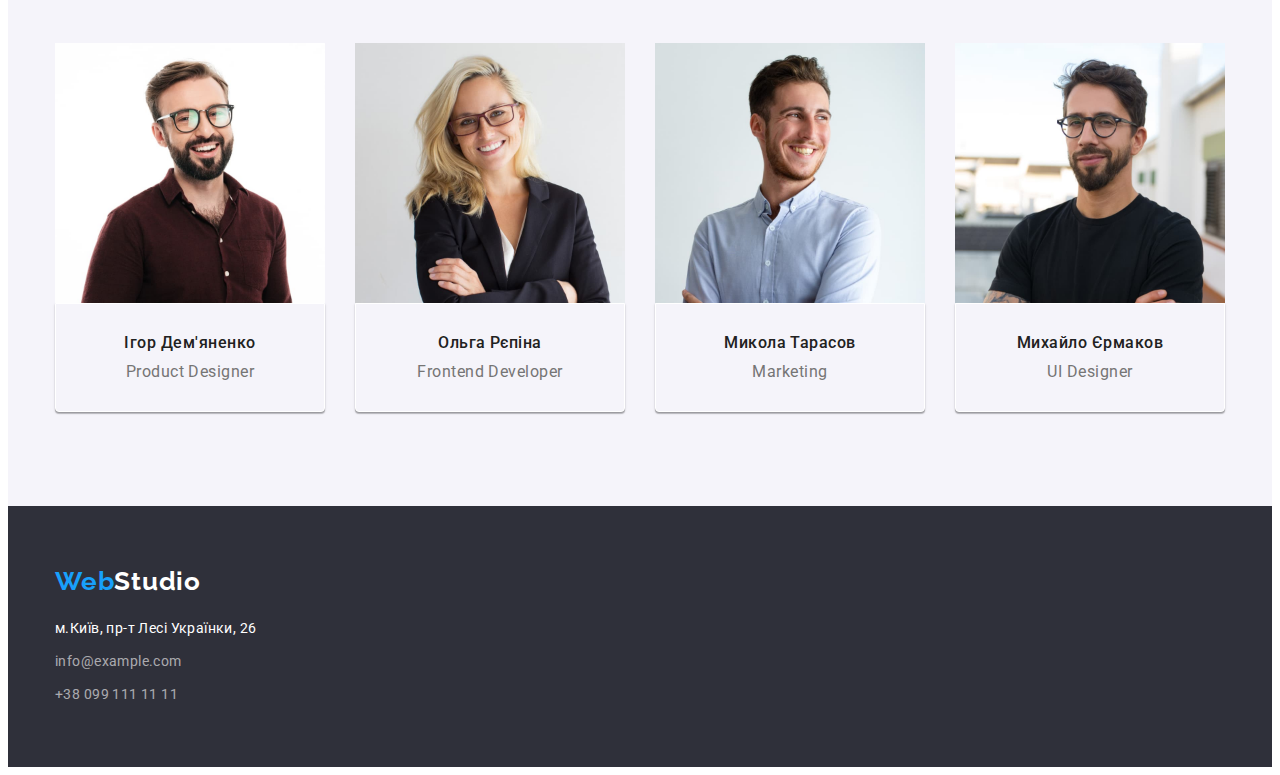
==== commit f5524fc1: "changes" ====
--- a/index.html
+++ b/index.html
@@ -149,8 +149,8 @@
   
   <address>
   <ul class="contact-address list">
-  <li><a href="https://goo.gl/maps/BRQFwG285EErHH2p7" class="contact-address-map link">м.Київ, пр-т Лесі Українки, 26</a></li>
-  <li><a href="mailto:info@devstudio.com" class="contact-address-mail link">info@example.com</a></li>
+  <li class="conmap"><a href="https://goo.gl/maps/BRQFwG285EErHH2p7" class="contact-address-map link">м.Київ, пр-т Лесі Українки, 26</a></li>
+  <li class="conmail"><a href="mailto:info@devstudio.com" class="contact-address-mail link">info@example.com</a></li>
   <li><a href="tel:+380961111111" class="contact-address-tel link">+38 099 111 11 11</a></li>   
   </ul> 
   </address>
--- a/css/styles.css
+++ b/css/styles.css
@@ -93,8 +93,6 @@
 
 .site-header {
   background-color: #FFFFFF;
-  padding-top: 24px;
-  padding-bottom: 25px;
   align-items: center;
   justify-content: space-between;
   border-bottom: 1px solid #ECECEC;;
@@ -194,14 +192,13 @@
 }
 
 
-
-
-
 /*-----------------------------------------HERO---------------------------------------------*/
 
 .hero {
   background-color:#2F303A;
   text-align: center;
+  padding-top: 200px;
+  padding-bottom: 200px;
 }
 
 .hero-title {
@@ -213,10 +210,8 @@
   text-transform: uppercase;
   color: var(--accent-second-color);
   margin-bottom: 30px;
-}
-
-.hero-content {
-  padding: 200px 280px;
+  margin-left: auto;
+  margin-right: auto;
 }
 
 .hero-button {
@@ -315,7 +310,7 @@
   min-width: 270px;
   height: auto;
   border: 1px solid #FFFFFF;
-  padding: 20px 24px;
+  padding: 30px 0 30px 0;
   background-color: #F5F4FA;
   box-shadow: 0px 1px 3px rgba(0, 0, 0, 0.12), 0px 1px 1px rgba(0, 0, 0, 0.14), 0px 2px 1px rgba(0, 0, 0, 0.2);
   border-radius: 0px 0px 4px 4px; 
@@ -354,7 +349,6 @@
 
 
 .team-lead {
-  margin-top: 30px;
   margin-bottom: 10px;
   font-weight: 500;
   font-size: 16px;
@@ -370,7 +364,6 @@
   letter-spacing: 0.03em;
   text-align: center;
   color: var(--primary-text-color);
-  margin-bottom: 30px;
 }
 
 /*--------------------------------------CONTACT-FOOTER--------------------------------------*/
@@ -394,7 +387,6 @@
 }
 
 .contact-address-map {
-  margin-bottom: 9px;
   font-size: 14px;
   line-height: 1.71;
   letter-spacing: 0.03em;
@@ -412,24 +404,23 @@
 
 .contact-address-mail,
 .contact-address-tel {
-  margin-bottom: 9px;
   font-size: 14px;
   line-height: 1.71;
   letter-spacing: 0.03em;
   color: rgba(255, 255, 255, 0.6);
 }
 
-.contact-address-tel:last-child {
-  margin-bottom: 0;
+.conmap,
+.conmail {
+  margin-bottom: 9px;
 }
 
 /*-----------------------PORTFOLIO--------------------------*/
 
 .filter {
   display: inline-block;
-  margin-bottom: 50px;
   font-family: 'Roboto';
-  border: 4px solid transparent;
+  border: 1px solid transparent; /*якщо задам border:none, то кнопки стають не такими як на макеті*/
   border-radius: 4px;
   padding: 6px 22px;
   min-width: auto;
@@ -455,13 +446,14 @@
   display: flex;
   column-gap: 8px;
   justify-content: center;
+  margin-bottom: 50px;
   
 }
 
 .filter:hover,
 .filter:focus {
 color:#ffffff;
-background: var(--portfolio-background-color);
+background: var(--accent-color);
 }
 
 /*-----------------GALLERY-------------*/
